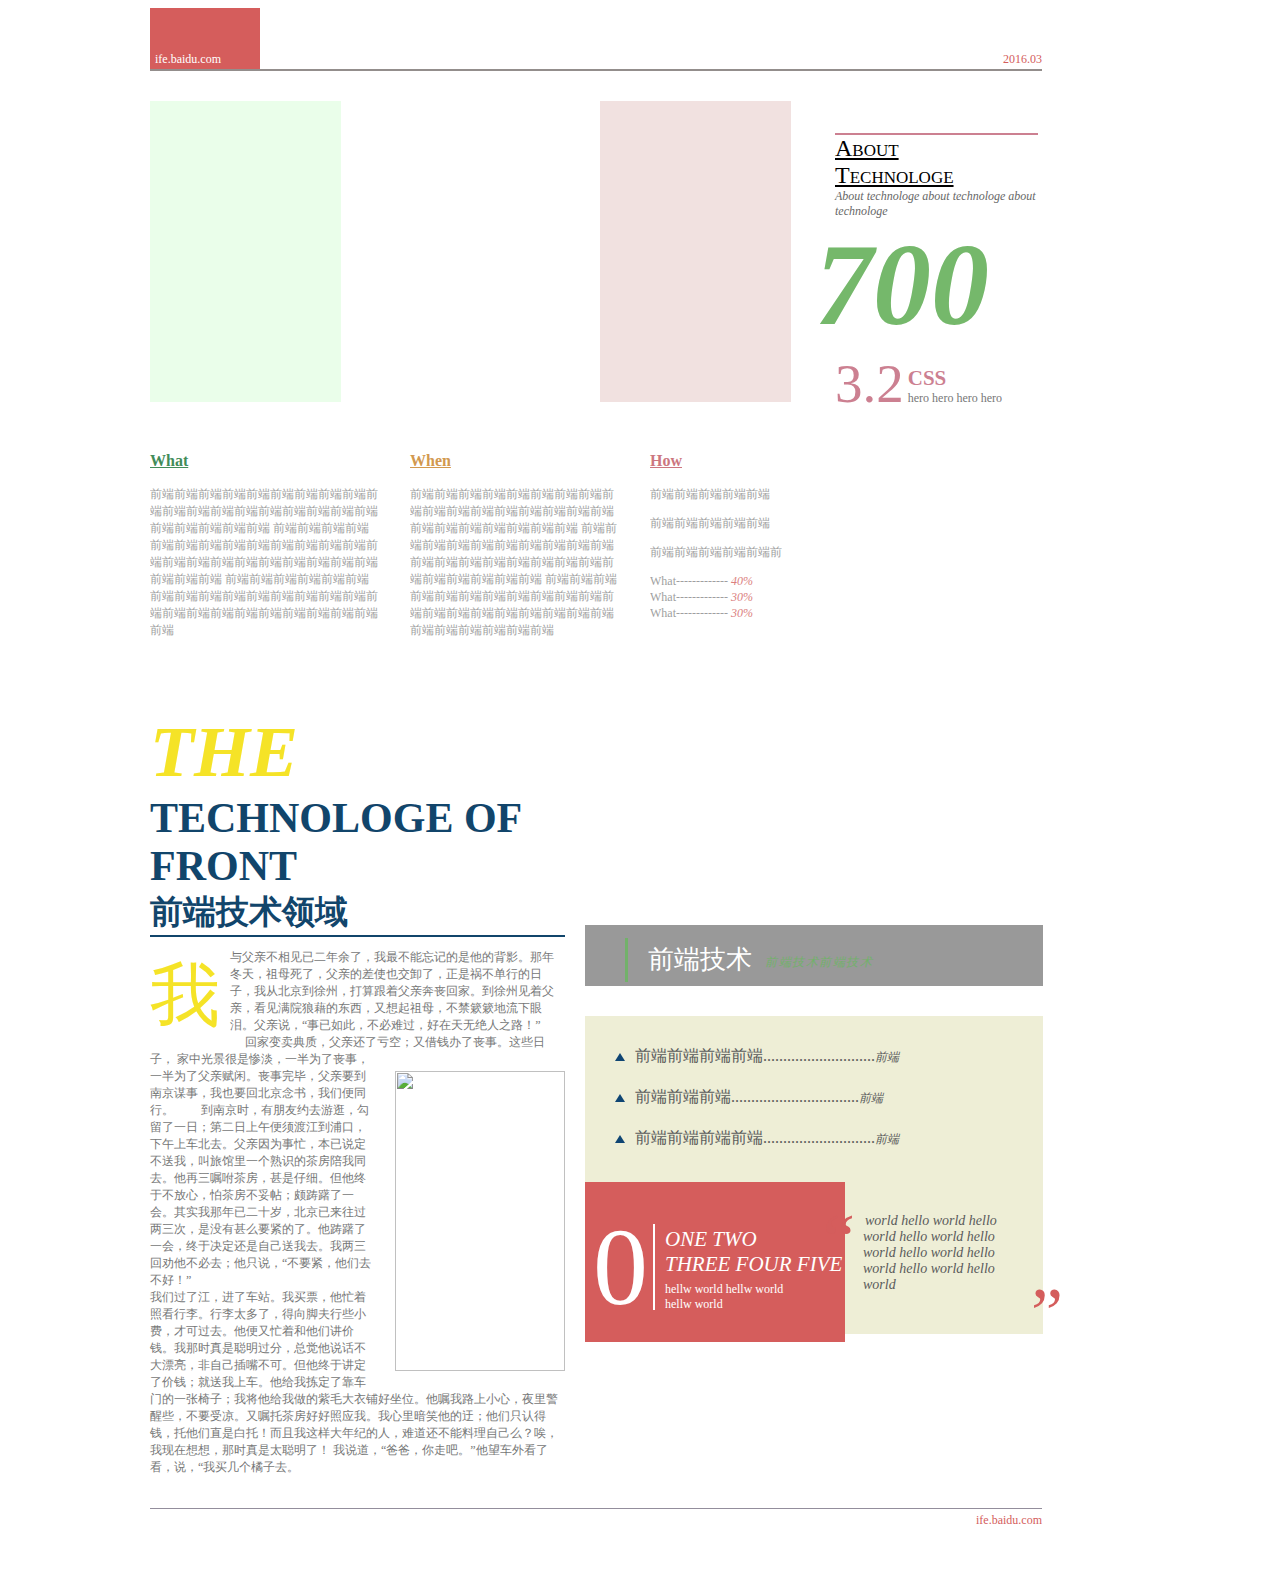
==== task-6 报纸排版/index 参考.html @ c7a00505 "IFE task_6" ====
<!DOCTYPE html>
<html lang="en">
<head>
	<meta charset="UTF-8">
	<title>通过HTML及CSS模拟报纸排版</title>
	<link rel="stylesheet" href="css/style 参考.css"></head>
<body>
	<div class='container'>
		<header>
			<div>
				<p>ife.baidu.com</p>
			</div>
			<p class="date">2016.03</p>
		</header>
		<div class="top">
			<div class="pic-container">
				<div class="left-layer"></div>
				<div class="right-layer"></div>
				<div class="pic"></div>
			</div>
			<div class="text">
				<div class="technologe-title">
					<span>About</span>
				</div>
				<div class="technologe-title">
					<span>Technologe</span>
				</div>
				<p id='p-1'>About technologe about technologe about technologe</p>
				<p id='p-2'>700</p>
				<p id='p-3'>3.2</p>
				<div style="display: inline-block;font-family: 'Microsoft YaHei'">
					<p id='p-4'>CSS</p>
					<p id='p-5'>hero hero hero hero</p>
				</div>
			</div>
		</div>
		<div class="middle clearfix">
			<div style="width: 230px;">
				<h3 style="color: #428c59"> <u>What</u>
				</h3>
				<p>
					前端前端前端前端前端前端前端前端前端前端前端前端前端前端前端前端前端前端前端前端前端前端前端前端
				前端前端前端前端前端前端前端前端前端前端前端前端前端前端前端前端前端前端前端前端前端前端前端前端前端前端
				前端前端前端前端前端前端前端前端前端前端前端前端前端前端前端前端前端前端前端前端前端前端前端前端前端前端
				</p>
			</div>
			<div style="width: 210px;">
				<h3 style="color: #d2994f"> <u>When</u>
				</h3>
				<p>
					前端前端前端前端前端前端前端前端前端前端前端前端前端前端前端前端前端前端前端前端前端前端前端前端
					前端前端前端前端前端前端前端前端前端前端前端前端前端前端前端前端前端前端前端前端前端前端前端前端
				前端前端前端前端前端前端前端前端前端前端前端前端前端前端前端前端前端前端前端前端前端前端前端前端前端前端
				</p>
			</div>
			<div style="width: 140px;">
				<h3 style="color: #cc7680">
					<u>How</u>
				</h3>
				<p>前端前端前端前端前端</p>
				<p>前端前端前端前端前端</p>
				<p>前端前端前端前端前端前</p>
				<p class='middle-p'>
					What-------------
					<span>40%</span>
				</p>
				<p  class='middle-p'>
					What-------------
					<span>30%</span>
				</p>
				<p  class='middle-p'>
					What-------------
					<span>30%</span>
				</p>

			</div>
		</div>
		<div class="last clearfix">
			<div class="last-left">
				<div class="last-title">
					<h1 style="font-size: 42px;margin:0">
						<span style="font-size: 72px;color: #f5e327;font-style: oblique;">THE</span>
						TECHNOLOGE OF FRONT
					</h1>
					<h2  style="font-size: 33px; margin:0">前端技术领域</h2>
				</div>
				<div class='last-passage'>
					<span>我</span>
					<p>
						与父亲不相见已二年余了，我最不能忘记的是他的背影。那年冬天，祖母死了，父亲的差使也交卸了，正是祸不单行的日子，我从北京到徐州，打算跟着父亲奔丧回家。到徐州见着父亲，看见满院狼藉的东西，又想起祖母，不禁簌簌地流下眼泪。父亲说，“事已如此，不必难过，好在天无绝人之路！”
						　	回家变卖典质，父亲还了亏空；又借钱办了丧事。这些日子，
						<img src="5.png" class="last-pic2" alt="">
						家中光景很是惨淡，一半为了丧事，一半为了父亲赋闲。丧事完毕，父亲要到南京谋事，我也要回北京念书，我们便同行。
						　　到南京时，有朋友约去游逛，勾留了一日；第二日上午便须渡江到浦口，下午上车北去。父亲因为事忙，本已说定不送我，叫旅馆里一个熟识的茶房陪我同去。他再三嘱咐茶房，甚是仔细。但他终于不放心，怕茶房不妥帖；颇踌躇了一会。其实我那年已二十岁，北京已来往过两三次，是没有甚么要紧的了。他踌躇了一会，终于决定还是自己送我去。我两三回劝他不必去；他只说，“不要紧，他们去不好！”
						<br>
						我们过了江，进了车站。我买票，他忙着照看行李。行李太多了，得向脚夫行些小费，才可过去。他便又忙着和他们讲价钱。我那时真是聪明过分，总觉他说话不大漂亮，非自己插嘴不可。但他终于讲定了价钱；就送我上车。他给我拣定了靠车门的一张椅子；我将他给我做的紫毛大衣铺好坐位。他嘱我路上小心，夜里警醒些，不要受凉。又嘱托茶房好好照应我。我心里暗笑他的迂；他们只认得钱，托他们直是白托！而且我这样大年纪的人，难道还不能料理自己么？唉，我现在想想，那时真是太聪明了！
						我说道，“爸爸，你走吧。”他望车外看了看，说，“我买几个橘子去。
					</p>
				</div>
			</div>
			<div class="last-right">
				<div class="last-pic1">
					<div class="last-pic1-layer"></div>
					<p id='pic1-p1'>前端技术</p>
					<p id='pic1-p2'>前端技术前端技术</p>
				</div>
				<div class="last-section">
					<div class="catalog">
						<p>
							<span class="triangle"></span>前端前端前端前端............................<span class="small-p">前端</span>
						</p>
						<p>
							<span class="triangle"></span>前端前端前端................................<span class="small-p">前端</span>
						</p>
						<p>
							<span class="triangle"></span>前端前端前端前端............................<span class="small-p">前端</span>
						</p>
					</div>
					<div class="last-time">
						<p id="time-p1">0</p>
						<p id="time-p2">ONE TWO <br>THREE FOUR FIVE</p>
						<p id="time-p3">hellw world hellw world <br>hellw world</p>
					</div>
					<div class="quote">
						<span class="big-quote-left">“</span><p>world hello world hello world hello world hello world hello world hello world hello world hello world</p> <span class="big-quote-right">”</span>
					</div>
				</div>
			</div>
		</div>
		<footer><p>ife.baidu.com</p></footer>
	</div>
</body>
---- task-6 报纸排版/css/style 参考.css ----
.container{
	margin: 0 auto;
	padding: 0 40px;
	width: 980px;
}
.clearfix:after{
	content: "";
	display: table;
	clear: both;
}
.clearfix{
    *zoom:1;
}



/* -------------------------------上面为容器样式，下面为页面上边部分样式------------------------------------------ */
header{
	position: relative;
	font-size: 12px;
	font-family: "SimHei"; 
	width: 892px;
	height: 61px;
	border-bottom: 2px solid #938e8c
}
header>div{
	background-color: #D55D5C;
	display: inline-block;
	height: 100%;
	width: 110px;
	color: #fff;


}
header>div>p{
	left: 5px;
	position: absolute;
	bottom: -10px;
}
.date{
	position: absolute;
	right: 0px;
	bottom: -10px;
	color: #d45d5c;
	display: inline-block;
}

.top{
	margin-top: 30px;
}
.top>.pic-container{
	margin-right: 40px;
	display: inline-block;
	width: 641px;
	height: 301px; 
}
.left-layer,.right-layer{
	height: 100%;
	width: 191px;
	opacity: 0.2;
}
.left-layer{
	float: left;
	background-color: #98FB98;
}
.right-layer{
	float: right;
	background-color: #BA6965;
}
.pic{
	height: 100%;
	background-image: url(3.jpg);
	background-size: 100% 100%;
}

.top>.text{
	height: 301px;
	width: 203px;
	display: inline-block;
	border-top: 2px solid #cc8091;
}
.top>.text>p{
	display: inline-block;
	margin: 0;
	font-family: "Microsoft YaHei";
}
.technologe-title{
	font-family: "Microsoft YaHei";
	font-variant: small-caps;
	font-size: 24px;
	text-decoration:underline;
}
#p-1{
	font-size: 12px;
	color: #676767;
	font-family: "楷体";
	font-style: oblique;
}
#p-2{
	margin-left: -20px;
	font-weight: bold;
	font-size: 116px;
	color: #75b86b;
	font-style: oblique;
}
#p-3{
	font-size: 55px;
	color: #cc8091;
}
#p-4{
	font-weight: bold;
	margin: 0px;
	font-size: 21px;
	color: #cc8091;
}
#p-5{
	margin: 0px;
	font-size: 12px;
	color: #777;
}

/* -------------------------------中间部分样式------------------------------------------ */

.middle>div{
	margin-right: 30px;
	float: left;
}

.middle>div>h3{
	font-family: "Microsoft YaHei";
	font-size: 16px;
}
.middle>div>p{
	color: #767777;
	font-family: "Microsoft YaHei";
	font-size: 12px;
	opacity: 0.7;
}

.middle-p{
	margin:0;
	color:#231815;
    line-height:16px;
}
.middle-p>span{
	color: #cd4a48;
	font-style: oblique;
}



/* -------------------------------下边部分样式------------------------------------------ */

.last{
	margin-top: 60px;

}
.last-left{
	float: left;
	width: 415px;
	margin-right: 20px;
}

.last-title{
	font-family: "SimHei";
	width: 415px;
	color: #11456b;
	border-bottom: 2px solid #11456b
}

.last-passage>p{
	font-size: 12px;
	font-family: "Simsun";
	color: #767777;
}
.last-passage>span{
	font-family: "Microsoft YaHei";
	font-size: 70px;
	color: #f5e327;
	float: left;
	margin-right: 10px;
}
.last-pic2{
	margin:20px 0px 20px 20px;
	float: right;
	width: 170px;
	height: 300px
}

.last-right{
	width: 458px;
	float: left;
}
.last-pic1{
	position: relative;
	width: 100%;
	height: 275px;
	background-image: url(2.jpg);
	background-size: 100% 100% ;
}
.last-pic1-layer{
	position: absolute;
	bottom: 0;
	width: 100%;
	height: 61px;
	background-color: #000;
	opacity: 0.4;
}
.last-pic1>p{
	font-family: "Microsoft YaHei";
	margin:0;
	position: absolute;
}
#pic1-p1{
	bottom: 4px;
	padding-left: 20px;
	color: #fff;
	line-height: 44px;
	font-size: 26px;
	border-left: 3px solid #72b16a;
	margin-left: 40px;
}
#pic1-p2{
	letter-spacing: 1.5px;
	font-style: oblique;
	left: 180px;
	bottom: 15px;
	color: #72b16a;
	font-size: 12px;
}

.last-section{
	font-family: "Microsoft YaHei";
	margin-top: 30px;
	width: 100%;
	height: 318px;
	background-color: #EEEED6;
}
.triangle{
	margin-right: 10px;
	vertical-align: middle;
	display: inline-block;
	width:0; 
    height:0; 
    border-left:5px solid transparent;
    border-right:5px solid transparent;
    border-bottom:8px solid #0F4573;
}
.catalog{
	color: #5a5b5b;
	font-family: "Simsun";
	padding:10px 30px 0px 30px;
	font-size: 16px;
}
.catalog>p{
	margin: 20px 0 20px 0;
}
.small-p{
	font-size: 12px;
	font-style: oblique;
}
.last-time{
	float: left;
	margin-top: 13px;
	width: 260px;
	height: 160px;
	background-color: #D55D5C;
}
.last-time>p{
	color: #fff;
	float: left;
	margin:0;
}
#time-p1{
	margin: 42px 10px 0 8px;
	line-height: 86px;
	padding-right: 5px;
	font-size: 110px;
	border-right: 2px solid #fff;
}
#time-p2{
	margin-top: 45px;
	font-size: 21px;
	font-family: "SimHei";
	font-style: oblique;
}
#time-p3{
	margin-top: 5px;
	font-size: 12px;
	font-family: "SimHei";
}

.quote{
	margin:30px 15px 0 0;
	font-family: "SimHei";
	float: right;
	width: 165px;
}
.quote>p{
	color: #5a5b5b;
	font-size: 14px;
	font-style: oblique;
}

.big-quote-left{
	margin-left: -40px;
	margin-right: 10px;
	height: 30px;
	float: left;
	font-size: 72px;
	color: #d45d5c;
}

.big-quote-right{
	margin-right: -35px;
	margin-top: -35px;
	height: 30px;
	float: right;
	font-size: 72px;
	color: #d45d5c;
}


/* ---------------------------------页尾样式------------------------------------------ */

footer{
	margin-top: 20px;
	width: 892px;
	height: 61px;
	position: relative;
	border-top: 1px solid #938e9c;
}
footer>p{
	position: absolute;
	right: 0px;
	top: -8px;
	font-size: 12px;
	color: #d45d5c;
	font-family: "SimHei";
}
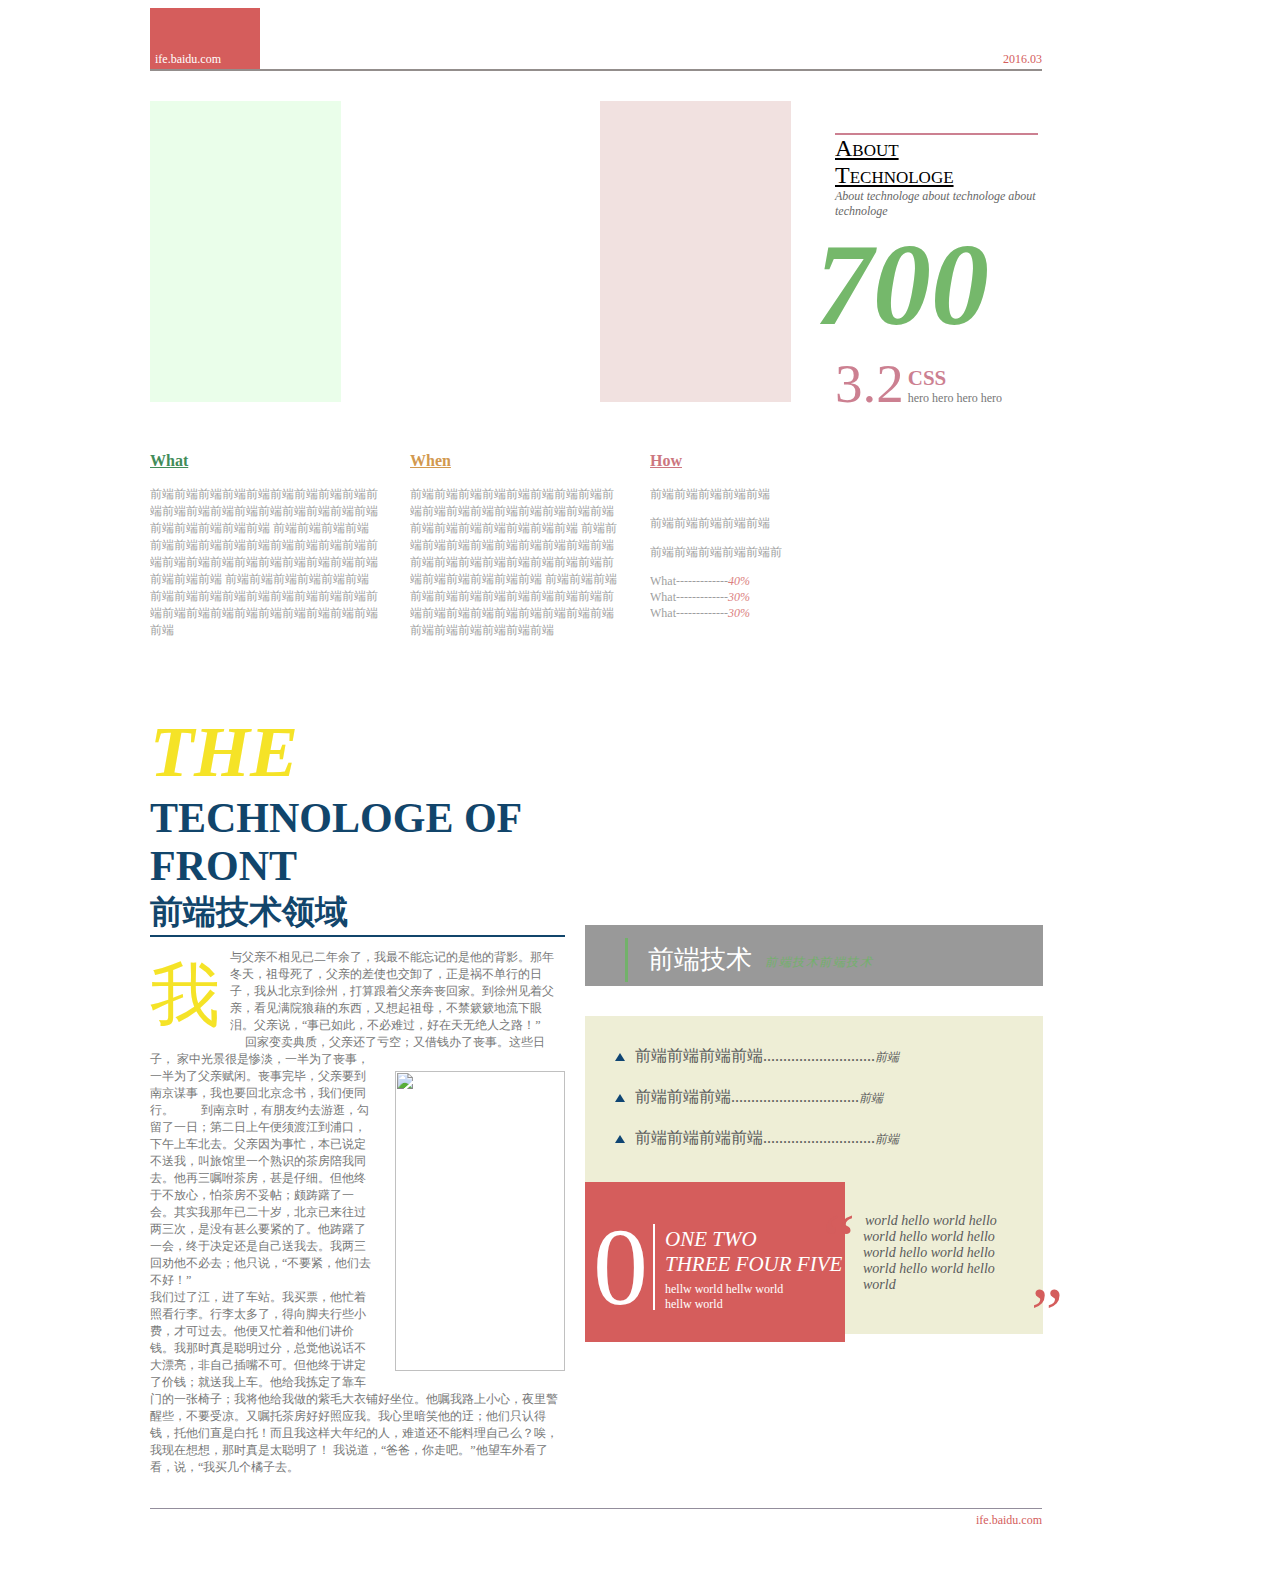
==== commit 099f1ee8: "优化HTML结构，语义化" ====
--- a/task-6 报纸排版/index 参考.html
+++ b/task-6 报纸排版/index 参考.html
@@ -61,16 +61,13 @@
 				<p>前端前端前端前端前端</p>
 				<p>前端前端前端前端前端前</p>
 				<p class='middle-p'>
-					What-------------
-					<span>40%</span>
+					What-------------<span>40%</span>
 				</p>
 				<p  class='middle-p'>
-					What-------------
-					<span>30%</span>
+					What-------------<span>30%</span>
 				</p>
 				<p  class='middle-p'>
-					What-------------
-					<span>30%</span>
+					What-------------<span>30%</span>
 				</p>
 
 			</div>
--- a/task-6 报纸排版/css/style 参考.css
+++ b/task-6 报纸排版/css/style 参考.css
@@ -86,9 +86,11 @@
 }
 .technologe-title{
 	font-family: "Microsoft YaHei";
-	font-variant: small-caps;
 	font-size: 24px;
 	text-decoration:underline;
+	text-transform: capitalize;    /*首字母大写*/
+	font-variant: small-caps;        /*小写字母缩小显示*/
+	border-top:2px #cc8091; 
 }
 #p-1{
 	font-size: 12px;
